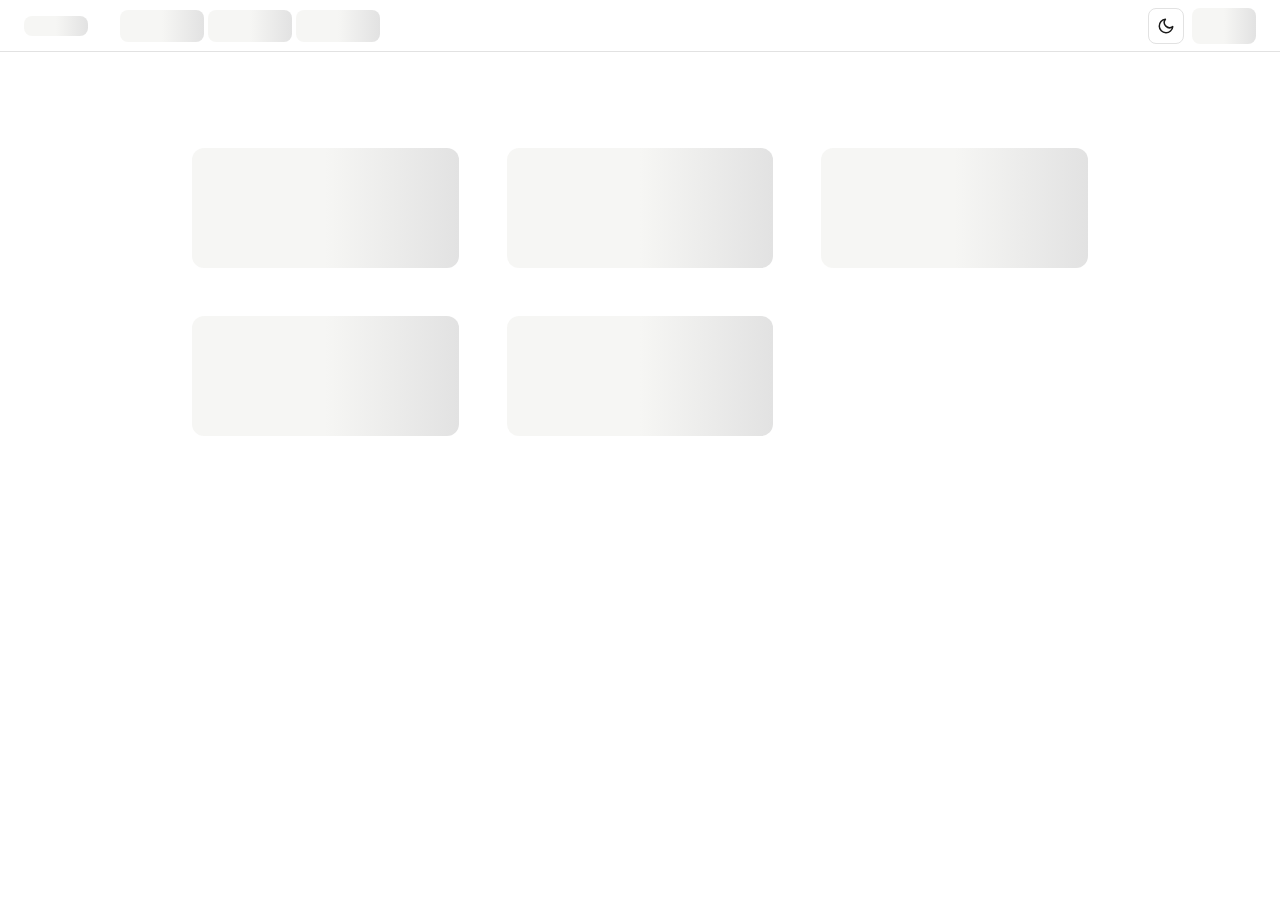
==== page/index.html @ 74532998 "feat(page): иконки темы в index.html, заглушка кнопки панели до скриптов До загрузки модуля кнопка т" ====
<!doctype html>
<html lang="ru">
<head>
<meta charset="utf-8">
<meta name="viewport" content="width=device-width, initial-scale=1">
<title>Проект</title>
<link rel="stylesheet" href="https://esm.sh/@excalidraw/excalidraw@0.18.1/dist/prod/index.css">
<link rel="stylesheet" href="./blueprint.css">
<script>
let theme = matchMedia("(prefers-color-scheme: dark)").matches ? "dark" : "light";
try { theme = localStorage.getItem("blueprint_theme") || theme; } catch {}
document.documentElement.dataset.theme = theme;
</script>
<script>window.EXCALIDRAW_ASSET_PATH = "https://esm.sh/@excalidraw/excalidraw@0.18.1/dist/prod/";</script>
<script type="importmap">
{
  "imports": {
    "react": "https://esm.sh/react@19.3.0",
    "react/jsx-runtime": "https://esm.sh/react@19.3.0/jsx-runtime",
    "react-dom": "https://esm.sh/react-dom@19.3.0",
    "react-dom/client": "https://esm.sh/react-dom@19.3.0/client",
    "@excalidraw/excalidraw": "https://esm.sh/@excalidraw/excalidraw@0.18.1?external=react,react-dom",
    "marked": "https://esm.sh/marked@18.0.14"
  }
}
</script>
</head>
<body>
<header class="top">
  <strong id="title"><i class="sk sk_title"></i></strong>
  <nav id="tabs"><i class="sk sk_tab"></i><i class="sk sk_tab"></i><i class="sk sk_tab"></i></nav>
  <div id="actions">
    <span id="status"></span>
    <button id="theme_toggle" type="button" aria-label="Сменить тему">
      <svg class="icon_sun" width="18" height="18" viewBox="0 0 24 24" fill="none" stroke="currentColor" stroke-width="2" stroke-linecap="round" stroke-linejoin="round" aria-hidden="true"><circle cx="12" cy="12" r="4"/><path d="M12 2v2M12 20v2M4.9 4.9l1.4 1.4M17.7 17.7l1.4 1.4M2 12h2M20 12h2M4.9 19.1l1.4-1.4M17.7 6.3l1.4-1.4"/></svg>
      <svg class="icon_moon" width="18" height="18" viewBox="0 0 24 24" fill="none" stroke="currentColor" stroke-width="2" stroke-linecap="round" stroke-linejoin="round" aria-hidden="true"><path d="M21 12.8A9 9 0 1 1 11.2 3a7 7 0 0 0 9.8 9.8z"/></svg>
    </button>
    <i id="docs_slot" class="sk sk_button"></i>
  </div>
</header>
<main id="view"><div class="sk_page sk_canvas"><i class="sk"></i><i class="sk"></i><i class="sk"></i><i class="sk"></i><i class="sk"></i></div></main>
<script type="module" src="./blueprint.js"></script>
</body>
</html>
---- page/blueprint.css ----
:root {
  color-scheme: light;
  --ink: #1a1a1a;
  --mute: #6b6b6b;
  --line: #e2e2e2;
  --bg: #ffffff;
  --bg_soft: #f6f6f4;
  --header_h: 52px;
}

:root[data-theme="dark"] {
  color-scheme: dark;
  --ink: #ececec;
  --mute: #9a9a9a;
  --line: #333333;
  --bg: #161616;
  --bg_soft: #232323;
}

* { box-sizing: border-box; }

html, body {
  margin: 0;
  height: 100%;
  background: var(--bg);
  color: var(--ink);
  font: 15px/1.55 system-ui, -apple-system, "Segoe UI", sans-serif;
}

.top {
  height: var(--header_h);
  display: flex;
  align-items: center;
  gap: 32px;
  padding: 0 24px;
  border-bottom: 1px solid var(--line);
}

.top strong { font-size: 17px; }

#tabs { display: flex; gap: 4px; }

#tabs a {
  padding: 6px 12px;
  border-radius: 8px;
  color: var(--mute);
  text-decoration: none;
}

#tabs a[aria-current="page"] { background: var(--bg_soft); color: var(--ink); font-weight: 600; }

#actions { display: flex; align-items: center; gap: 8px; margin-left: auto; }

#status { font-size: 13px; color: var(--mute); }

#view { height: calc(100% - var(--header_h)); overflow: auto; }

#view { position: relative; }

.canvas { height: 100%; }

#docs_toggle {
  padding: 6px 12px;
  border: 1px solid var(--line);
  border-radius: 8px;
  background: var(--bg);
  color: var(--ink);
  font: inherit;
  cursor: pointer;
}

#docs_toggle[aria-pressed="true"] { background: var(--bg_soft); font-weight: 600; }

.drawer {
  position: absolute;
  top: 0;
  right: 0;
  bottom: 0;
  width: min(760px, 92%);
  overflow: auto;
  background: var(--bg);
  border-left: 1px solid var(--line);
  box-shadow: -8px 0 24px rgba(0, 0, 0, 0.08);
  z-index: 10;
}

.drawer[hidden] { display: none; }

.frame { width: 100%; height: 100%; border: 0; display: block; }

.doc { max-width: 980px; margin: 0 auto; padding: 32px 24px 64px; }

.doc .source { font-size: 12px; color: var(--mute); margin-bottom: 8px; }

.doc h1 { font-size: 26px; margin: 0 0 16px; }
.doc h2 { font-size: 20px; margin: 32px 0 12px; }

.doc table { border-collapse: collapse; width: 100%; font-size: 14px; }
.doc th, .doc td { border: 1px solid var(--line); padding: 8px 10px; text-align: left; vertical-align: top; }
.doc th { background: var(--bg_soft); }

.doc code { background: var(--bg_soft); padding: 1px 5px; border-radius: 4px; font-size: 13px; }

details.doc { padding-top: 0; padding-bottom: 16px; }

details.doc > summary.source {
  margin: 0;
  padding: 12px 0;
  font-size: 15px;
  font-weight: 600;
  color: var(--ink);
  cursor: pointer;
  border-top: 1px solid var(--line);
}

details.doc[open] > summary.source { margin-bottom: 16px; }

#theme_toggle {
  display: flex;
  padding: 7px;
  border: 1px solid var(--line);
  border-radius: 8px;
  background: var(--bg);
  color: var(--ink);
  font: inherit;
  cursor: pointer;
}

#theme_toggle { width: 36px; height: 36px; padding: 0; align-items: center; justify-content: center; }

.icon_sun, .icon_moon { display: none; }
:root[data-theme="dark"] .icon_sun { display: block; }
:root[data-theme="light"] .icon_moon { display: block; }

.sk {
  display: block;
  opacity: 0;
  animation: sk_show 0s 150ms forwards, sk_shimmer 1.4s linear infinite;
  border-radius: 8px;
  background: linear-gradient(90deg, var(--bg_soft) 25%, var(--line) 50%, var(--bg_soft) 75%);
  background-size: 200% 100%;
}

@keyframes sk_show { to { opacity: 1; } }

@keyframes sk_shimmer { to { background-position: -200% 0; } }

@media (prefers-reduced-motion: reduce) { .sk { animation: sk_show 0s 150ms forwards; } }

.sk_title { width: 64px; height: 20px; }
.sk_tab { width: 84px; height: 32px; }
.sk_button { width: 64px; height: 36px; border-radius: 8px; }

.sk_page {
  position: absolute;
  inset: 0;
  z-index: 20;
  background: var(--bg);
  display: flex;
  flex-direction: column;
  gap: 16px;
  padding: 32px 24px;
}

.sk_text { max-width: 980px; margin: 0 auto; right: 0; left: 0; }
.sk_text .sk { height: 14px; }
.sk_text .sk_heading { width: 40%; height: 28px; margin-bottom: 8px; }
.sk_text .sk_short { width: 60%; }

.sk_canvas { display: grid; grid-template-columns: repeat(3, 1fr); grid-auto-rows: 120px; padding: 96px 15% 64px; gap: 48px; }
.sk_canvas .sk { border-radius: 12px; }

:root[data-theme="dark"] .frame { filter: invert(1) hue-rotate(180deg); background: #fff; }
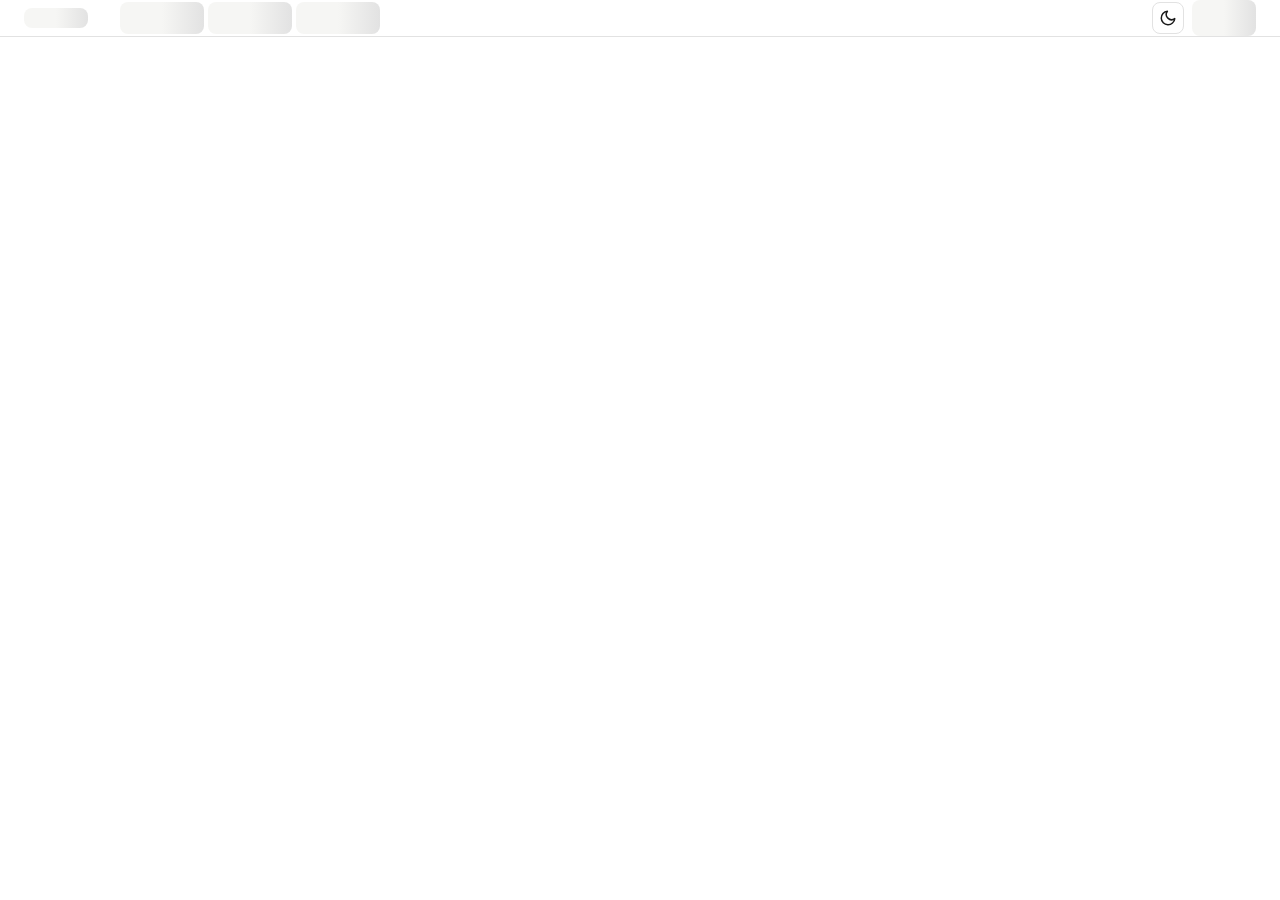
==== commit 3775fc54: "refactor(ui): общий кит ui.css для страницы и отзывов, окна на нативном popover - page/ui.css: сырые" ====
--- a/page/index.html
+++ b/page/index.html
@@ -5,6 +5,7 @@
 <meta name="viewport" content="width=device-width, initial-scale=1">
 <title>Проект</title>
 <link rel="stylesheet" href="https://esm.sh/@excalidraw/excalidraw@0.18.1/dist/prod/index.css">
+<link rel="stylesheet" href="./ui.css">
 <link rel="stylesheet" href="./blueprint.css">
 <script>
 let theme = matchMedia("(prefers-color-scheme: dark)").matches ? "dark" : "light";
@@ -20,7 +21,9 @@
     "react-dom": "https://esm.sh/react-dom@19.3.0",
     "react-dom/client": "https://esm.sh/react-dom@19.3.0/client",
     "@excalidraw/excalidraw": "https://esm.sh/@excalidraw/excalidraw@0.18.1?external=react,react-dom",
-    "marked": "https://esm.sh/marked@18.0.14"
+    "marked": "https://esm.sh/marked@18.0.14",
+    "mermaid": "https://esm.sh/mermaid@12.1.0",
+    "@excalidraw/mermaid-to-excalidraw": "https://esm.sh/@excalidraw/mermaid-to-excalidraw@2.2.2"
   }
 }
 </script>
@@ -31,7 +34,7 @@
   <nav id="tabs"><i class="sk sk_tab"></i><i class="sk sk_tab"></i><i class="sk sk_tab"></i></nav>
   <div id="actions">
     <span id="status"></span>
-    <button id="theme_toggle" type="button" aria-label="Сменить тему">
+    <button id="theme_toggle" class="icon_button" type="button" aria-label="Сменить тему">
       <svg class="icon_sun" width="18" height="18" viewBox="0 0 24 24" fill="none" stroke="currentColor" stroke-width="2" stroke-linecap="round" stroke-linejoin="round" aria-hidden="true"><circle cx="12" cy="12" r="4"/><path d="M12 2v2M12 20v2M4.9 4.9l1.4 1.4M17.7 17.7l1.4 1.4M2 12h2M20 12h2M4.9 19.1l1.4-1.4M17.7 6.3l1.4-1.4"/></svg>
       <svg class="icon_moon" width="18" height="18" viewBox="0 0 24 24" fill="none" stroke="currentColor" stroke-width="2" stroke-linecap="round" stroke-linejoin="round" aria-hidden="true"><path d="M21 12.8A9 9 0 1 1 11.2 3a7 7 0 0 0 9.8 9.8z"/></svg>
     </button>
@@ -39,6 +42,37 @@
   </div>
 </header>
 <main id="view"><div class="sk_page sk_canvas"><i class="sk"></i><i class="sk"></i><i class="sk"></i><i class="sk"></i><i class="sk"></i></div></main>
+<script>
+try {
+  const shell = JSON.parse(localStorage.getItem("blueprint_shell") || "null");
+  if (shell) {
+    const id = decodeURIComponent(location.hash.slice(1)).split("/")[0];
+    const tab = shell.tabs.find((item) => item.id === id) ?? shell.tabs[0];
+    document.getElementById("title").textContent = shell.title;
+    const nav = document.getElementById("tabs");
+    nav.replaceChildren(...shell.tabs.map((item) => {
+      const link = document.createElement("a");
+      link.href = "#" + item.id;
+      link.textContent = item.title;
+      if (item === tab) link.setAttribute("aria-current", "page");
+      return link;
+    }));
+    const slot = document.getElementById("docs_slot");
+    if (tab.docsLabel) {
+      const button = document.createElement("button");
+      button.id = "docs_toggle";
+      button.className = "button";
+      button.textContent = tab.docsLabel;
+      slot.replaceWith(button);
+    } else slot.remove();
+    if (tab.kind === "markdown" || tab.kind === "docs" || tab.kind === "adr") {
+      const page = document.getElementById("view").firstElementChild;
+      page.className = "sk_page sk_text";
+      page.innerHTML = '<i class="sk sk_heading"></i><i class="sk"></i><i class="sk"></i><i class="sk sk_short"></i><i class="sk"></i><i class="sk"></i><i class="sk sk_short"></i>';
+    }
+  }
+} catch {}
+</script>
 <script type="module" src="./blueprint.js"></script>
 </body>
 </html>
--- a/page/ui.css
+++ b/page/ui.css
@@ -0,0 +1,195 @@
+:root {
+  --white: #ffffff;
+  --gray_96: #f6f6f4;
+  --gray_93: #ececec;
+  --gray_89: #e2e2e2;
+  --gray_61: #9a9a9a;
+  --gray_42: #6b6b6b;
+  --gray_20: #333333;
+  --gray_14: #232323;
+  --gray_10: #1a1a1a;
+  --gray_9: #161616;
+  --red_55: #d14343;
+  --red_70: #e57373;
+  --alpha_black_8: rgba(0, 0, 0, 0.08);
+  --alpha_black_20: rgba(0, 0, 0, 0.2);
+
+  --spacing_half: 4px;
+  --spacing_x0_75: 6px;
+  --spacing_x1: 8px;
+  --spacing_x1_5: 12px;
+  --spacing_x2: 16px;
+  --spacing_x3: 24px;
+  --spacing_x4: 32px;
+  --spacing_x6: 48px;
+  --spacing_x8: 64px;
+
+  --radius_xs: 4px;
+  --radius_sm: 6px;
+  --radius_md: 8px;
+  --radius_lg: 10px;
+  --radius_pill: 999px;
+
+  --font_sans: system-ui, -apple-system, "Segoe UI", sans-serif;
+  --font_mono: ui-monospace, "SF Mono", Menlo, monospace;
+  --font_size_caption: 11px;
+  --font_size_small: 12px;
+  --font_size_body: 14px;
+  --font_size_text: 15px;
+  --font_size_title_3: 16px;
+  --font_size_title_2: 17px;
+  --font_size_title_1: 20px;
+  --font_size_large_title: 26px;
+  --font_weight_regular: 400;
+  --font_weight_semibold: 600;
+  --line_height_text: 1.55;
+  --line_height_control: 1.4;
+
+  --control_height: 32px;
+  --control_height_sm: 28px;
+  --duration_fast: 150ms;
+  --easing_standard: cubic-bezier(0.2, 0, 0, 1);
+
+  --bg: var(--white);
+  --surface: var(--white);
+  --surface_soft: var(--gray_96);
+  --surface_hover: var(--gray_96);
+  --text: var(--gray_10);
+  --text_secondary: var(--gray_42);
+  --text_on_inverse: var(--white);
+  --border_color: var(--gray_89);
+  --border: 1px solid var(--border_color);
+  --focus_outline: 2px solid var(--gray_42);
+  --shadow_sm: 0 4px 16px var(--alpha_black_8);
+  --shadow_lg: 0 12px 32px var(--alpha_black_20);
+  --opacity_disabled: 0.5;
+  --danger_text: var(--red_55);
+}
+
+:root[data-theme="dark"] {
+  --bg: var(--gray_9);
+  --surface: var(--gray_9);
+  --surface_soft: var(--gray_14);
+  --surface_hover: var(--gray_14);
+  --text: var(--gray_93);
+  --text_secondary: var(--gray_61);
+  --text_on_inverse: var(--gray_9);
+  --border_color: var(--gray_20);
+  --focus_outline: 2px solid var(--gray_61);
+  --danger_text: var(--red_70);
+}
+
+.button {
+  display: inline-flex;
+  align-items: center;
+  justify-content: center;
+  gap: var(--spacing_x0_75);
+  height: var(--control_height_sm);
+  padding: 0 var(--spacing_x1_5);
+  border: var(--border);
+  border-radius: var(--radius_md);
+  background: var(--surface);
+  color: var(--text);
+  font: inherit;
+  font-size: var(--font_size_body);
+  white-space: nowrap;
+  cursor: pointer;
+  transition: background-color var(--duration_fast) var(--easing_standard);
+}
+
+.button:hover { background: var(--surface_hover); }
+.button:focus-visible, .icon_button:focus-visible, .field:focus-visible { outline: var(--focus_outline); outline-offset: 1px; }
+.button[aria-pressed="true"] { background: var(--surface_soft); font-weight: var(--font_weight_semibold); }
+.button:disabled, .icon_button:disabled { opacity: var(--opacity_disabled); cursor: not-allowed; }
+.button[data-variant="primary"] { border-color: var(--text); background: var(--text); color: var(--text_on_inverse); }
+.button[data-variant="primary"]:hover { opacity: 0.85; }
+.button[data-variant="ghost"] { border-color: transparent; background: transparent; }
+.button[data-variant="ghost"]:hover { background: var(--surface_hover); }
+.button[data-variant="quiet"] { border-color: transparent; background: transparent; color: var(--text_secondary); }
+
+.icon_button {
+  display: inline-flex;
+  align-items: center;
+  justify-content: center;
+  width: var(--control_height);
+  height: var(--control_height);
+  padding: 0;
+  border: var(--border);
+  border-radius: var(--radius_md);
+  background: var(--surface);
+  color: var(--text);
+  cursor: pointer;
+}
+
+.icon_button:hover { background: var(--surface_hover); }
+
+.field {
+  width: 100%;
+  min-height: var(--control_height);
+  padding: var(--spacing_x1) var(--spacing_x1_5);
+  border: var(--border);
+  border-radius: var(--radius_md);
+  background: var(--surface);
+  color: var(--text);
+  font: inherit;
+  font-size: var(--font_size_body);
+  line-height: var(--line_height_control);
+}
+
+.field::placeholder { color: var(--text_secondary); }
+textarea.field { min-height: 84px; resize: vertical; }
+
+.kbd {
+  padding: 0 var(--spacing_half);
+  border: var(--border);
+  border-radius: var(--radius_xs);
+  color: var(--text_secondary);
+  font: var(--font_size_caption) var(--font_mono);
+}
+
+.popover {
+  position: fixed;
+  inset: auto;
+  left: var(--popover_x, 50%);
+  top: var(--popover_y, 50%);
+  width: 320px;
+  margin: 0;
+  padding: var(--spacing_x1_5);
+  border: var(--border);
+  border-radius: var(--radius_lg);
+  background: var(--surface);
+  color: var(--text);
+  box-shadow: var(--shadow_lg);
+}
+
+.popover:popover-open { display: flex; flex-direction: column; gap: var(--spacing_x1); }
+
+.toolbar {
+  display: flex;
+  align-items: center;
+  gap: var(--spacing_half);
+  padding: var(--spacing_half);
+  border: var(--border);
+  border-radius: var(--radius_lg);
+  background: var(--surface);
+  box-shadow: var(--shadow_sm);
+}
+
+.side_panel {
+  position: fixed;
+  top: 0;
+  right: 0;
+  bottom: 0;
+  width: 380px;
+  overflow: auto;
+  padding: var(--spacing_x2) var(--spacing_x2) var(--spacing_x8);
+  border-left: var(--border);
+  background: var(--surface);
+  color: var(--text);
+  box-shadow: var(--shadow_sm);
+}
+
+.side_panel[hidden] { display: none; }
+
+.hint_text { color: var(--text_secondary); font-size: var(--font_size_small); }
+.mono { font-family: var(--font_mono); font-size: var(--font_size_caption); word-break: break-all; }
--- a/page/blueprint.css
+++ b/page/blueprint.css
@@ -1,75 +1,44 @@
-:root {
-  color-scheme: light;
-  --ink: #1a1a1a;
-  --mute: #6b6b6b;
-  --line: #e2e2e2;
-  --bg: #ffffff;
-  --bg_soft: #f6f6f4;
-  --header_h: 52px;
-}
-
-:root[data-theme="dark"] {
-  color-scheme: dark;
-  --ink: #ececec;
-  --mute: #9a9a9a;
-  --line: #333333;
-  --bg: #161616;
-  --bg_soft: #232323;
-}
-
 * { box-sizing: border-box; }
 
 html, body {
   margin: 0;
   height: 100%;
   background: var(--bg);
-  color: var(--ink);
-  font: 15px/1.55 system-ui, -apple-system, "Segoe UI", sans-serif;
+  color: var(--text);
+  font: var(--font_size_text)/var(--line_height_text) var(--font_sans);
 }
 
 .top {
   height: var(--header_h);
   display: flex;
   align-items: center;
-  gap: 32px;
-  padding: 0 24px;
-  border-bottom: 1px solid var(--line);
+  gap: var(--spacing_x4);
+  padding: 0 var(--spacing_x3);
+  border-bottom: var(--border);
 }
 
-.top strong { font-size: 17px; }
+.top strong { font-size: var(--font_size_title_2); }
 
-#tabs { display: flex; gap: 4px; }
+#tabs { display: flex; gap: var(--spacing_half); }
 
 #tabs a {
-  padding: 6px 12px;
-  border-radius: 8px;
-  color: var(--mute);
+  padding: var(--spacing_x0_75) var(--spacing_x1_5);
+  border-radius: var(--radius_md);
+  color: var(--text_secondary);
   text-decoration: none;
 }
 
-#tabs a[aria-current="page"] { background: var(--bg_soft); color: var(--ink); font-weight: 600; }
+#tabs a[aria-current="page"] { background: var(--surface_soft); color: var(--text); font-weight: 600; }
 
-#actions { display: flex; align-items: center; gap: 8px; margin-left: auto; }
+#actions { display: flex; align-items: center; gap: var(--spacing_x1); margin-left: auto; }
 
-#status { font-size: 13px; color: var(--mute); }
+#status { font-size: var(--font_size_small); color: var(--text_secondary); }
 
 #view { height: calc(100% - var(--header_h)); overflow: auto; }
 
 #view { position: relative; }
 
 .canvas { height: 100%; }
-
-#docs_toggle {
-  padding: 6px 12px;
-  border: 1px solid var(--line);
-  border-radius: 8px;
-  background: var(--bg);
-  color: var(--ink);
-  font: inherit;
-  cursor: pointer;
-}
-
-#docs_toggle[aria-pressed="true"] { background: var(--bg_soft); font-weight: 600; }
 
 .drawer {
   position: absolute;
@@ -79,8 +48,8 @@
   width: min(760px, 92%);
   overflow: auto;
   background: var(--bg);
-  border-left: 1px solid var(--line);
-  box-shadow: -8px 0 24px rgba(0, 0, 0, 0.08);
+  border-left: var(--border);
+  box-shadow: var(--shadow_sm);
   z-index: 10;
 }
 
@@ -88,45 +57,32 @@
 
 .frame { width: 100%; height: 100%; border: 0; display: block; }
 
-.doc { max-width: 980px; margin: 0 auto; padding: 32px 24px 64px; }
+.doc { max-width: 980px; margin: 0 auto; padding: var(--spacing_x4) var(--spacing_x3) var(--spacing_x8); }
 
-.doc .source { font-size: 12px; color: var(--mute); margin-bottom: 8px; }
+.doc .source { font-size: var(--font_size_small); color: var(--text_secondary); margin-bottom: var(--spacing_x1); }
 
-.doc h1 { font-size: 26px; margin: 0 0 16px; }
-.doc h2 { font-size: 20px; margin: 32px 0 12px; }
+.doc h1 { font-size: var(--font_size_large_title); margin: 0 0 var(--spacing_x2); }
+.doc h2 { font-size: var(--font_size_title_1); margin: var(--spacing_x4) 0 var(--spacing_x1_5); }
 
-.doc table { border-collapse: collapse; width: 100%; font-size: 14px; }
-.doc th, .doc td { border: 1px solid var(--line); padding: 8px 10px; text-align: left; vertical-align: top; }
-.doc th { background: var(--bg_soft); }
+.doc table { border-collapse: collapse; width: 100%; font-size: var(--font_size_body); }
+.doc th, .doc td { border: var(--border); padding: var(--spacing_x1) var(--spacing_x1_5); text-align: left; vertical-align: top; }
+.doc th { background: var(--surface_soft); }
 
-.doc code { background: var(--bg_soft); padding: 1px 5px; border-radius: 4px; font-size: 13px; }
+.doc code { background: var(--surface_soft); padding: 1px var(--spacing_half); border-radius: var(--radius_xs); font-size: var(--font_size_small); }
 
-details.doc { padding-top: 0; padding-bottom: 16px; }
+details.doc { padding-top: 0; padding-bottom: var(--spacing_x2); }
 
 details.doc > summary.source {
   margin: 0;
-  padding: 12px 0;
-  font-size: 15px;
+  padding: var(--spacing_x1_5) 0;
+  font-size: var(--font_size_text);
   font-weight: 600;
-  color: var(--ink);
+  color: var(--text);
   cursor: pointer;
-  border-top: 1px solid var(--line);
+  border-top: var(--border);
 }
 
-details.doc[open] > summary.source { margin-bottom: 16px; }
-
-#theme_toggle {
-  display: flex;
-  padding: 7px;
-  border: 1px solid var(--line);
-  border-radius: 8px;
-  background: var(--bg);
-  color: var(--ink);
-  font: inherit;
-  cursor: pointer;
-}
-
-#theme_toggle { width: 36px; height: 36px; padding: 0; align-items: center; justify-content: center; }
+details.doc[open] > summary.source { margin-bottom: var(--spacing_x2); }
 
 .icon_sun, .icon_moon { display: none; }
 :root[data-theme="dark"] .icon_sun { display: block; }
@@ -136,8 +92,8 @@
   display: block;
   opacity: 0;
   animation: sk_show 0s 150ms forwards, sk_shimmer 1.4s linear infinite;
-  border-radius: 8px;
-  background: linear-gradient(90deg, var(--bg_soft) 25%, var(--line) 50%, var(--bg_soft) 75%);
+  border-radius: var(--radius_md);
+  background: linear-gradient(90deg, var(--surface_soft) 25%, var(--border_color) 50%, var(--surface_soft) 75%);
   background-size: 200% 100%;
 }
 
@@ -149,7 +105,7 @@
 
 .sk_title { width: 64px; height: 20px; }
 .sk_tab { width: 84px; height: 32px; }
-.sk_button { width: 64px; height: 36px; border-radius: 8px; }
+.sk_button { width: 64px; height: 36px; border-radius: var(--radius_md); }
 
 .sk_page {
   position: absolute;
@@ -158,16 +114,64 @@
   background: var(--bg);
   display: flex;
   flex-direction: column;
-  gap: 16px;
-  padding: 32px 24px;
+  gap: var(--spacing_x2);
+  padding: var(--spacing_x4) var(--spacing_x3);
 }
 
 .sk_text { max-width: 980px; margin: 0 auto; right: 0; left: 0; }
 .sk_text .sk { height: 14px; }
-.sk_text .sk_heading { width: 40%; height: 28px; margin-bottom: 8px; }
+.sk_text .sk_heading { width: 40%; height: 28px; margin-bottom: var(--spacing_x1); }
 .sk_text .sk_short { width: 60%; }
 
-.sk_canvas { display: grid; grid-template-columns: repeat(3, 1fr); grid-auto-rows: 120px; padding: 96px 15% 64px; gap: 48px; }
-.sk_canvas .sk { border-radius: 12px; }
+.sk_canvas { display: grid; grid-template-columns: repeat(3, 1fr); grid-auto-rows: 120px; padding: 96px 15% 64px; gap: var(--spacing_x6); }
+.sk_canvas .sk { border-radius: var(--radius_lg); }
 
-:root[data-theme="dark"] .frame { filter: invert(1) hue-rotate(180deg); background: #fff; }
+:root[data-theme="dark"] .frame { filter: invert(1) hue-rotate(180deg); background: var(--white); }
+
+.library {
+  display: grid;
+  grid-template-columns: 280px minmax(0, 1fr);
+  height: 100%;
+}
+
+.tree {
+  overflow: auto;
+  padding: var(--spacing_x2) var(--spacing_x1) var(--spacing_x4);
+  border-right: var(--border);
+  background: var(--surface_soft);
+  font-size: var(--font_size_body);
+}
+
+.tree ul { margin: 0; padding: 0 0 0 var(--spacing_x1_5); list-style: none; }
+.tree > ul { padding-left: 0; }
+
+.tree summary {
+  padding: var(--spacing_half) var(--spacing_x1);
+  border-radius: var(--radius_sm);
+  color: var(--text_secondary);
+  font-weight: 600;
+  cursor: pointer;
+}
+
+.tree a {
+  display: flex;
+  justify-content: space-between;
+  gap: var(--spacing_x1);
+  padding: var(--spacing_half) var(--spacing_x1);
+  border-radius: var(--radius_sm);
+  color: var(--text);
+  text-decoration: none;
+}
+
+.tree a:hover, .tree summary:hover { background: var(--border_color); }
+.tree a[aria-current="page"] { background: var(--bg); font-weight: 600; }
+
+.adr_title { min-width: 0; overflow: hidden; text-overflow: ellipsis; white-space: nowrap; }
+.adr_status { flex: none; color: var(--text_secondary); font-size: var(--font_size_small); }
+
+.library .doc { overflow: auto; margin: 0; max-width: none; padding: var(--spacing_x4) var(--spacing_x6) var(--spacing_x8); }
+.library .doc > * { max-width: 980px; }
+
+.diagram { margin: var(--spacing_x2) 0; overflow-x: auto; }
+.diagram svg { max-width: 100%; height: auto; }
+.diagram_error { border-left: 3px solid var(--danger_text); }
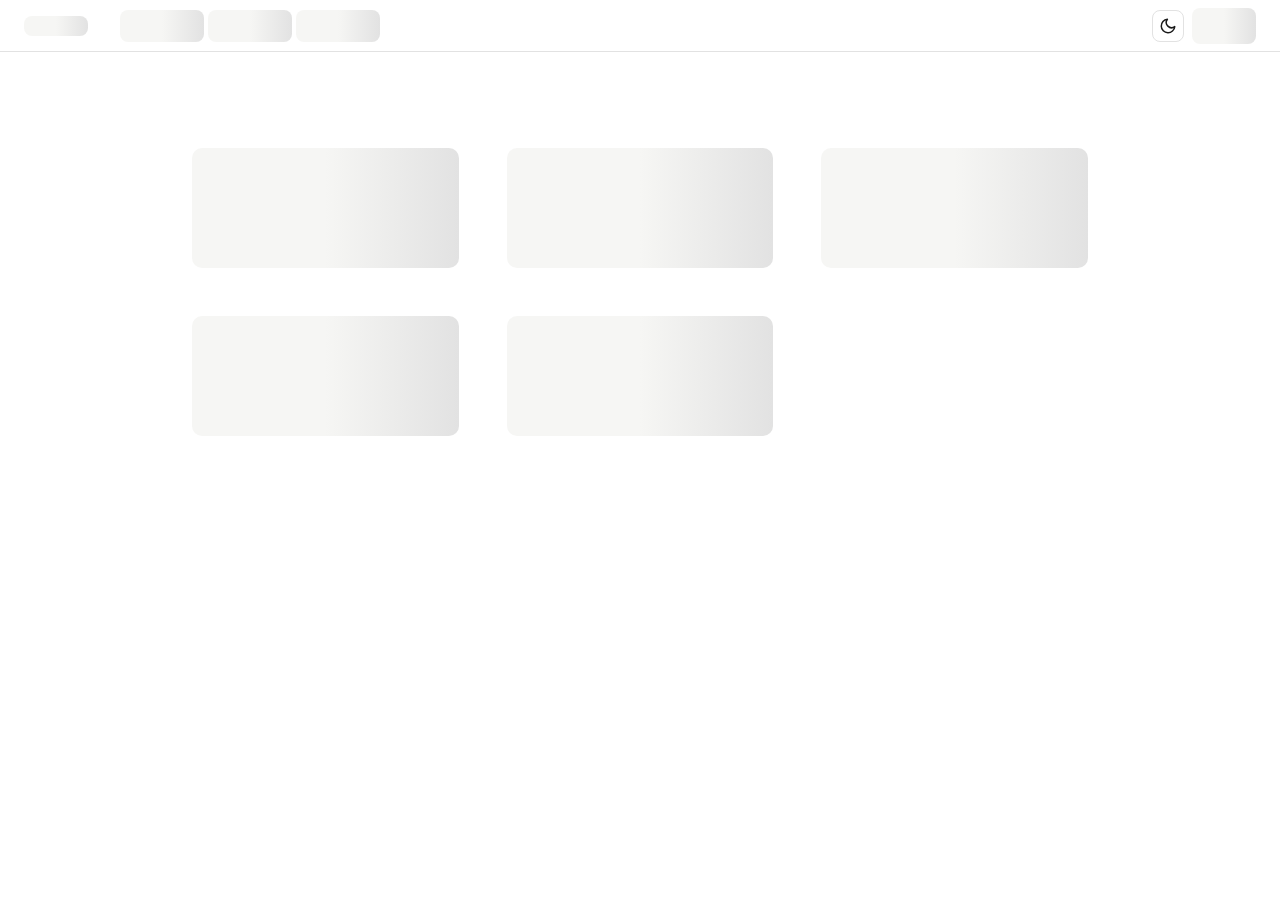
==== commit 3156b8c2: "fix(ui): кит не перебивает стили макетов - Классы кита получили префикс ui_ (ui_button, ui_field, ui" ====
--- a/page/index.html
+++ b/page/index.html
@@ -34,7 +34,7 @@
   <nav id="tabs"><i class="sk sk_tab"></i><i class="sk sk_tab"></i><i class="sk sk_tab"></i></nav>
   <div id="actions">
     <span id="status"></span>
-    <button id="theme_toggle" class="icon_button" type="button" aria-label="Сменить тему">
+    <button id="theme_toggle" class="ui_icon_button" type="button" aria-label="Сменить тему">
       <svg class="icon_sun" width="18" height="18" viewBox="0 0 24 24" fill="none" stroke="currentColor" stroke-width="2" stroke-linecap="round" stroke-linejoin="round" aria-hidden="true"><circle cx="12" cy="12" r="4"/><path d="M12 2v2M12 20v2M4.9 4.9l1.4 1.4M17.7 17.7l1.4 1.4M2 12h2M20 12h2M4.9 19.1l1.4-1.4M17.7 6.3l1.4-1.4"/></svg>
       <svg class="icon_moon" width="18" height="18" viewBox="0 0 24 24" fill="none" stroke="currentColor" stroke-width="2" stroke-linecap="round" stroke-linejoin="round" aria-hidden="true"><path d="M21 12.8A9 9 0 1 1 11.2 3a7 7 0 0 0 9.8 9.8z"/></svg>
     </button>
@@ -61,7 +61,7 @@
     if (tab.docsLabel) {
       const button = document.createElement("button");
       button.id = "docs_toggle";
-      button.className = "button";
+      button.className = "ui_button";
       button.textContent = tab.docsLabel;
       slot.replaceWith(button);
     } else slot.remove();
--- a/page/ui.css
+++ b/page/ui.css
@@ -1,4 +1,5 @@
 :root {
+  color-scheme: light;
   --white: #ffffff;
   --gray_96: #f6f6f4;
   --gray_93: #ececec;
@@ -50,7 +51,6 @@
   --duration_fast: 150ms;
   --easing_standard: cubic-bezier(0.2, 0, 0, 1);
 
-  --bg: var(--white);
   --surface: var(--white);
   --surface_soft: var(--gray_96);
   --surface_hover: var(--gray_96);
@@ -66,8 +66,9 @@
   --danger_text: var(--red_55);
 }
 
-:root[data-theme="dark"] {
-  --bg: var(--gray_9);
+:root[data-theme="dark"],
+[data-ui-theme="dark"] {
+  color-scheme: dark;
   --surface: var(--gray_9);
   --surface_soft: var(--gray_14);
   --surface_hover: var(--gray_14);
@@ -79,7 +80,7 @@
   --danger_text: var(--red_70);
 }
 
-.button {
+.ui_button {
   display: inline-flex;
   align-items: center;
   justify-content: center;
@@ -97,17 +98,17 @@
   transition: background-color var(--duration_fast) var(--easing_standard);
 }
 
-.button:hover { background: var(--surface_hover); }
-.button:focus-visible, .icon_button:focus-visible, .field:focus-visible { outline: var(--focus_outline); outline-offset: 1px; }
-.button[aria-pressed="true"] { background: var(--surface_soft); font-weight: var(--font_weight_semibold); }
-.button:disabled, .icon_button:disabled { opacity: var(--opacity_disabled); cursor: not-allowed; }
-.button[data-variant="primary"] { border-color: var(--text); background: var(--text); color: var(--text_on_inverse); }
-.button[data-variant="primary"]:hover { opacity: 0.85; }
-.button[data-variant="ghost"] { border-color: transparent; background: transparent; }
-.button[data-variant="ghost"]:hover { background: var(--surface_hover); }
-.button[data-variant="quiet"] { border-color: transparent; background: transparent; color: var(--text_secondary); }
+.ui_button:hover { background: var(--surface_hover); }
+.ui_button:focus-visible, .ui_icon_button:focus-visible, .ui_field:focus-visible { outline: var(--focus_outline); outline-offset: 1px; }
+.ui_button[aria-pressed="true"] { background: var(--surface_soft); font-weight: var(--font_weight_semibold); }
+.ui_button:disabled, .ui_icon_button:disabled { opacity: var(--opacity_disabled); cursor: not-allowed; }
+.ui_button[data-variant="primary"] { border-color: var(--text); background: var(--text); color: var(--text_on_inverse); }
+.ui_button[data-variant="primary"]:hover { opacity: 0.85; }
+.ui_button[data-variant="ghost"] { border-color: transparent; background: transparent; }
+.ui_button[data-variant="ghost"]:hover { background: var(--surface_hover); }
+.ui_button[data-variant="quiet"] { border-color: transparent; background: transparent; color: var(--text_secondary); }
 
-.icon_button {
+.ui_icon_button {
   display: inline-flex;
   align-items: center;
   justify-content: center;
@@ -121,9 +122,9 @@
   cursor: pointer;
 }
 
-.icon_button:hover { background: var(--surface_hover); }
+.ui_icon_button:hover { background: var(--surface_hover); }
 
-.field {
+.ui_field {
   width: 100%;
   min-height: var(--control_height);
   padding: var(--spacing_x1) var(--spacing_x1_5);
@@ -136,10 +137,10 @@
   line-height: var(--line_height_control);
 }
 
-.field::placeholder { color: var(--text_secondary); }
-textarea.field { min-height: 84px; resize: vertical; }
+.ui_field::placeholder { color: var(--text_secondary); }
+textarea.ui_field { min-height: 84px; resize: vertical; }
 
-.kbd {
+.ui_kbd {
   padding: 0 var(--spacing_half);
   border: var(--border);
   border-radius: var(--radius_xs);
@@ -147,7 +148,7 @@
   font: var(--font_size_caption) var(--font_mono);
 }
 
-.popover {
+.ui_popover {
   position: fixed;
   inset: auto;
   left: var(--popover_x, 50%);
@@ -162,9 +163,9 @@
   box-shadow: var(--shadow_lg);
 }
 
-.popover:popover-open { display: flex; flex-direction: column; gap: var(--spacing_x1); }
+.ui_popover:popover-open { display: flex; flex-direction: column; gap: var(--spacing_x1); }
 
-.toolbar {
+.ui_toolbar {
   display: flex;
   align-items: center;
   gap: var(--spacing_half);
@@ -175,7 +176,7 @@
   box-shadow: var(--shadow_sm);
 }
 
-.side_panel {
+.ui_side_panel {
   position: fixed;
   top: 0;
   right: 0;
@@ -189,7 +190,7 @@
   box-shadow: var(--shadow_sm);
 }
 
-.side_panel[hidden] { display: none; }
+.ui_side_panel[hidden] { display: none; }
 
-.hint_text { color: var(--text_secondary); font-size: var(--font_size_small); }
-.mono { font-family: var(--font_mono); font-size: var(--font_size_caption); word-break: break-all; }
+.ui_hint_text { color: var(--text_secondary); font-size: var(--font_size_small); }
+.ui_mono { font-family: var(--font_mono); font-size: var(--font_size_caption); word-break: break-all; }
--- a/page/blueprint.css
+++ b/page/blueprint.css
@@ -1,9 +1,11 @@
+:root { --header_h: 52px; }
+
 * { box-sizing: border-box; }
 
 html, body {
   margin: 0;
   height: 100%;
-  background: var(--bg);
+  background: var(--surface);
   color: var(--text);
   font: var(--font_size_text)/var(--line_height_text) var(--font_sans);
 }
@@ -47,7 +49,7 @@
   bottom: 0;
   width: min(760px, 92%);
   overflow: auto;
-  background: var(--bg);
+  background: var(--surface);
   border-left: var(--border);
   box-shadow: var(--shadow_sm);
   z-index: 10;
@@ -111,7 +113,7 @@
   position: absolute;
   inset: 0;
   z-index: 20;
-  background: var(--bg);
+  background: var(--surface);
   display: flex;
   flex-direction: column;
   gap: var(--spacing_x2);
@@ -164,7 +166,7 @@
 }
 
 .tree a:hover, .tree summary:hover { background: var(--border_color); }
-.tree a[aria-current="page"] { background: var(--bg); font-weight: 600; }
+.tree a[aria-current="page"] { background: var(--surface); font-weight: 600; }
 
 .adr_title { min-width: 0; overflow: hidden; text-overflow: ellipsis; white-space: nowrap; }
 .adr_status { flex: none; color: var(--text_secondary); font-size: var(--font_size_small); }
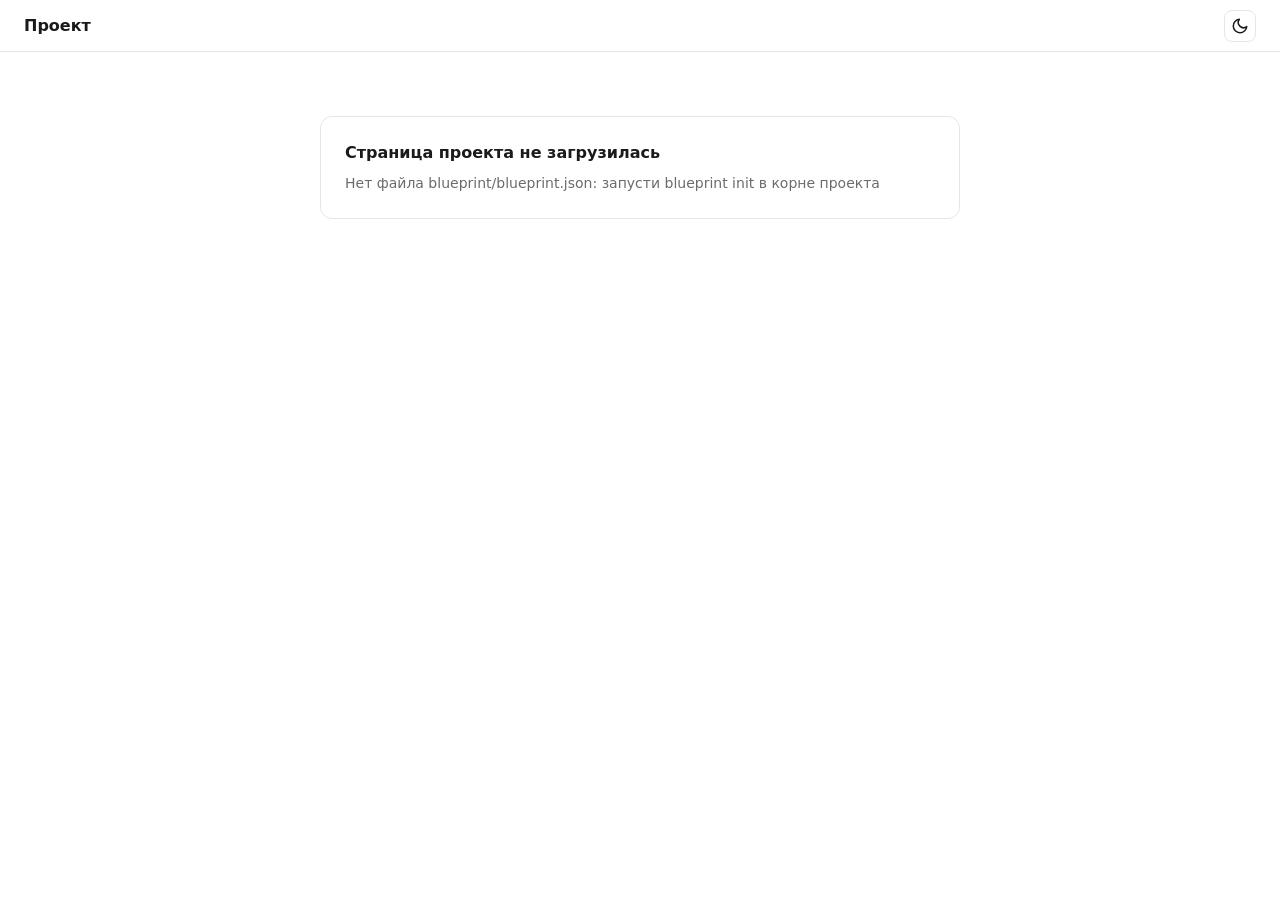
==== commit b09337c5: "refactor(page): оболочка разбита на модули, вкладки документов обновлены blueprint.js на 540 строк д" ====
--- a/page/index.html
+++ b/page/index.html
@@ -4,14 +4,9 @@
 <meta charset="utf-8">
 <meta name="viewport" content="width=device-width, initial-scale=1">
 <title>Проект</title>
-<link rel="stylesheet" href="https://esm.sh/@excalidraw/excalidraw@0.18.1/dist/prod/index.css">
 <link rel="stylesheet" href="./ui.css">
 <link rel="stylesheet" href="./blueprint.css">
-<script>
-let theme = matchMedia("(prefers-color-scheme: dark)").matches ? "dark" : "light";
-try { theme = localStorage.getItem("blueprint_theme") || theme; } catch {}
-document.documentElement.dataset.theme = theme;
-</script>
+<script src="./theme.js"></script>
 <script>window.EXCALIDRAW_ASSET_PATH = "https://esm.sh/@excalidraw/excalidraw@0.18.1/dist/prod/";</script>
 <script type="importmap">
 {
@@ -22,8 +17,9 @@
     "react-dom/client": "https://esm.sh/react-dom@19.3.0/client",
     "@excalidraw/excalidraw": "https://esm.sh/@excalidraw/excalidraw@0.18.1?external=react,react-dom",
     "marked": "https://esm.sh/marked@18.0.14",
-    "mermaid": "https://esm.sh/mermaid@12.1.0",
-    "@excalidraw/mermaid-to-excalidraw": "https://esm.sh/@excalidraw/mermaid-to-excalidraw@2.2.2"
+    "marked-gfm-heading-id": "https://esm.sh/marked-gfm-heading-id@4.1.4",
+    "dompurify": "https://esm.sh/dompurify@3.4.16",
+    "mermaid": "https://esm.sh/mermaid@12.1.0"
   }
 }
 </script>
--- a/page/ui.css
+++ b/page/ui.css
@@ -1,23 +1,35 @@
 :root {
   color-scheme: light;
   --white: #ffffff;
-  --gray_96: #f6f6f4;
-  --gray_93: #ececec;
-  --gray_89: #e2e2e2;
-  --gray_61: #9a9a9a;
-  --gray_42: #6b6b6b;
-  --gray_20: #333333;
+  --gray_97: #f7f7f6;
+  --gray_95: #f1f1f0;
+  --gray_90: #e6e6e4;
+  --gray_82: #d0d0ce;
+  --gray_60: #9a9a98;
+  --gray_42: #6b6b69;
+  --gray_23: #3a3a3a;
+  --gray_17: #2a2a2a;
   --gray_14: #232323;
+  --gray_12: #1e1e1e;
   --gray_10: #1a1a1a;
-  --gray_9: #161616;
+  --gray_8: #141414;
+  --gray_93: #ededec;
+  --blue_55: #3b6fd8;
+  --blue_70: #7aa2f0;
   --red_55: #d14343;
   --red_70: #e57373;
-  --alpha_black_8: rgba(0, 0, 0, 0.08);
-  --alpha_black_20: rgba(0, 0, 0, 0.2);
+  --green_40: #1f7a4d;
+  --green_70: #6fcf97;
+  --amber_40: #9a6100;
+  --amber_70: #f2c14e;
+  --alpha_black_6: rgba(0, 0, 0, 0.06);
+  --alpha_black_16: rgba(0, 0, 0, 0.16);
+  --alpha_black_40: rgba(0, 0, 0, 0.4);
 
   --spacing_half: 4px;
   --spacing_x0_75: 6px;
   --spacing_x1: 8px;
+  --spacing_x1_25: 10px;
   --spacing_x1_5: 12px;
   --spacing_x2: 16px;
   --spacing_x3: 24px;
@@ -28,124 +40,149 @@
   --radius_xs: 4px;
   --radius_sm: 6px;
   --radius_md: 8px;
-  --radius_lg: 10px;
+  --radius_lg: 12px;
   --radius_pill: 999px;
 
   --font_sans: system-ui, -apple-system, "Segoe UI", sans-serif;
   --font_mono: ui-monospace, "SF Mono", Menlo, monospace;
-  --font_size_caption: 11px;
+  --font_size_caption: 12px;
   --font_size_small: 12px;
+  --font_size_control: 14px;
   --font_size_body: 14px;
-  --font_size_text: 15px;
+  --font_size_text: 16px;
   --font_size_title_3: 16px;
-  --font_size_title_2: 17px;
+  --font_size_title_2: 16px;
   --font_size_title_1: 20px;
-  --font_size_large_title: 26px;
+  --font_size_large_title: 24px;
   --font_weight_regular: 400;
+  --font_weight_medium: 500;
   --font_weight_semibold: 600;
-  --line_height_text: 1.55;
+  --line_height_text: 1.5;
   --line_height_control: 1.4;
 
   --control_height: 32px;
-  --control_height_sm: 28px;
-  --duration_fast: 150ms;
+  --kbd_height: 18px;
+  --duration_fast: 120ms;
   --easing_standard: cubic-bezier(0.2, 0, 0, 1);
 
   --surface: var(--white);
-  --surface_soft: var(--gray_96);
-  --surface_hover: var(--gray_96);
+  --surface_raised: var(--white);
+  --surface_soft: var(--gray_95);
+  --surface_hover: var(--gray_97);
   --text: var(--gray_10);
   --text_secondary: var(--gray_42);
   --text_on_inverse: var(--white);
-  --border_color: var(--gray_89);
+  --border_color: var(--gray_90);
+  --border_color_strong: var(--gray_82);
   --border: 1px solid var(--border_color);
-  --focus_outline: 2px solid var(--gray_42);
-  --shadow_sm: 0 4px 16px var(--alpha_black_8);
-  --shadow_lg: 0 12px 32px var(--alpha_black_20);
+  --border_strong: 1px solid var(--border_color_strong);
+  --accent: var(--blue_55);
+  --accent_fill: rgba(59, 111, 216, 0.12);
+  --focus_ring: 0 0 0 3px rgba(59, 111, 216, 0.25);
+  --shadow_sm: 0 1px 2px var(--alpha_black_6), 0 4px 12px var(--alpha_black_6);
+  --shadow_lg: 0 2px 6px var(--alpha_black_6), 0 16px 40px var(--alpha_black_16);
   --opacity_disabled: 0.5;
   --danger_text: var(--red_55);
+  --success_text: var(--green_40);
+  --success_fill: rgba(31, 122, 77, 0.1);
+  --warning_text: var(--amber_40);
+  --warning_fill: rgba(154, 97, 0, 0.1);
 }
 
 :root[data-theme="dark"],
 [data-ui-theme="dark"] {
   color-scheme: dark;
-  --surface: var(--gray_9);
+  --surface: var(--gray_8);
+  --surface_raised: var(--gray_12);
   --surface_soft: var(--gray_14);
   --surface_hover: var(--gray_14);
   --text: var(--gray_93);
-  --text_secondary: var(--gray_61);
-  --text_on_inverse: var(--gray_9);
-  --border_color: var(--gray_20);
-  --focus_outline: 2px solid var(--gray_61);
+  --text_secondary: var(--gray_60);
+  --text_on_inverse: var(--gray_10);
+  --border_color: var(--gray_17);
+  --border_color_strong: var(--gray_23);
+  --accent: var(--blue_70);
+  --accent_fill: rgba(122, 162, 240, 0.16);
+  --focus_ring: 0 0 0 3px rgba(122, 162, 240, 0.28);
+  --shadow_sm: 0 1px 2px var(--alpha_black_40);
+  --shadow_lg: 0 16px 40px var(--alpha_black_40);
   --danger_text: var(--red_70);
-}
-
-.ui_button {
+  --success_text: var(--green_70);
+  --success_fill: rgba(111, 207, 151, 0.12);
+  --warning_text: var(--amber_70);
+  --warning_fill: rgba(242, 193, 78, 0.12);
+}
+
+.ui_button,
+.ui_icon_button {
   display: inline-flex;
   align-items: center;
   justify-content: center;
   gap: var(--spacing_x0_75);
-  height: var(--control_height_sm);
+  height: var(--control_height);
   padding: 0 var(--spacing_x1_5);
+  border: var(--border);
+  border-radius: var(--radius_md);
+  background: var(--surface_raised);
+  color: var(--text);
+  font: var(--font_weight_medium) var(--font_size_control) / 1 var(--font_sans);
+  white-space: nowrap;
+  cursor: pointer;
+  transition: background-color var(--duration_fast) var(--easing_standard), border-color var(--duration_fast) var(--easing_standard);
+}
+
+.ui_icon_button { width: var(--control_height); padding: 0; }
+
+.ui_button:hover,
+.ui_icon_button:hover { background: var(--surface_hover); border-color: var(--border_color_strong); }
+
+.ui_button:focus-visible,
+.ui_icon_button:focus-visible,
+.ui_field:focus-visible { outline: none; box-shadow: var(--focus_ring); }
+
+.ui_button[aria-pressed="true"] { background: var(--surface_soft); border-color: var(--border_color_strong); }
+.ui_button:disabled,
+.ui_icon_button:disabled { opacity: var(--opacity_disabled); cursor: not-allowed; }
+
+.ui_button[data-variant="primary"] { border-color: var(--text); background: var(--text); color: var(--text_on_inverse); }
+.ui_button[data-variant="primary"]:hover { opacity: 0.88; }
+.ui_button[data-variant="ghost"],
+.ui_button[data-variant="quiet"],
+.ui_icon_button[data-variant="ghost"] { border-color: transparent; background: transparent; }
+.ui_button[data-variant="ghost"]:hover,
+.ui_button[data-variant="quiet"]:hover,
+.ui_icon_button[data-variant="ghost"]:hover { border-color: transparent; background: var(--surface_hover); }
+.ui_button[data-variant="ghost"][aria-pressed="true"] { background: var(--surface_soft); }
+.ui_button[data-variant="quiet"] { color: var(--text_secondary); }
+
+.ui_field {
+  width: 100%;
+  min-height: var(--control_height);
+  padding: var(--spacing_x1) var(--spacing_x1_25);
   border: var(--border);
   border-radius: var(--radius_md);
   background: var(--surface);
   color: var(--text);
-  font: inherit;
-  font-size: var(--font_size_body);
-  white-space: nowrap;
-  cursor: pointer;
-  transition: background-color var(--duration_fast) var(--easing_standard);
-}
-
-.ui_button:hover { background: var(--surface_hover); }
-.ui_button:focus-visible, .ui_icon_button:focus-visible, .ui_field:focus-visible { outline: var(--focus_outline); outline-offset: 1px; }
-.ui_button[aria-pressed="true"] { background: var(--surface_soft); font-weight: var(--font_weight_semibold); }
-.ui_button:disabled, .ui_icon_button:disabled { opacity: var(--opacity_disabled); cursor: not-allowed; }
-.ui_button[data-variant="primary"] { border-color: var(--text); background: var(--text); color: var(--text_on_inverse); }
-.ui_button[data-variant="primary"]:hover { opacity: 0.85; }
-.ui_button[data-variant="ghost"] { border-color: transparent; background: transparent; }
-.ui_button[data-variant="ghost"]:hover { background: var(--surface_hover); }
-.ui_button[data-variant="quiet"] { border-color: transparent; background: transparent; color: var(--text_secondary); }
-
-.ui_icon_button {
+  font: var(--font_size_body) / var(--line_height_control) var(--font_sans);
+  transition: border-color var(--duration_fast) var(--easing_standard);
+}
+
+.ui_field:hover { border-color: var(--border_color_strong); }
+.ui_field:focus-visible { border-color: var(--accent); }
+.ui_field::placeholder { color: var(--text_secondary); }
+textarea.ui_field { min-height: 88px; resize: none; }
+
+.ui_kbd {
   display: inline-flex;
   align-items: center;
   justify-content: center;
-  width: var(--control_height);
-  height: var(--control_height);
-  padding: 0;
-  border: var(--border);
-  border-radius: var(--radius_md);
-  background: var(--surface);
-  color: var(--text);
-  cursor: pointer;
-}
-
-.ui_icon_button:hover { background: var(--surface_hover); }
-
-.ui_field {
-  width: 100%;
-  min-height: var(--control_height);
-  padding: var(--spacing_x1) var(--spacing_x1_5);
-  border: var(--border);
-  border-radius: var(--radius_md);
-  background: var(--surface);
-  color: var(--text);
-  font: inherit;
-  font-size: var(--font_size_body);
-  line-height: var(--line_height_control);
-}
-
-.ui_field::placeholder { color: var(--text_secondary); }
-textarea.ui_field { min-height: 84px; resize: vertical; }
-
-.ui_kbd {
+  min-width: var(--kbd_height);
+  height: var(--kbd_height);
   padding: 0 var(--spacing_half);
   border: var(--border);
   border-radius: var(--radius_xs);
   color: var(--text_secondary);
-  font: var(--font_size_caption) var(--font_mono);
+  font: var(--font_weight_medium) var(--font_size_caption) / 1 var(--font_mono);
 }
 
 .ui_popover {
@@ -153,17 +190,17 @@
   inset: auto;
   left: var(--popover_x, 50%);
   top: var(--popover_y, 50%);
-  width: 320px;
+  width: 340px;
   margin: 0;
   padding: var(--spacing_x1_5);
   border: var(--border);
   border-radius: var(--radius_lg);
-  background: var(--surface);
+  background: var(--surface_raised);
   color: var(--text);
   box-shadow: var(--shadow_lg);
 }
 
-.ui_popover:popover-open { display: flex; flex-direction: column; gap: var(--spacing_x1); }
+.ui_popover:popover-open { display: flex; flex-direction: column; gap: var(--spacing_x1_25); }
 
 .ui_toolbar {
   display: flex;
@@ -172,7 +209,7 @@
   padding: var(--spacing_half);
   border: var(--border);
   border-radius: var(--radius_lg);
-  background: var(--surface);
+  background: var(--surface_raised);
   box-shadow: var(--shadow_sm);
 }
 
@@ -185,12 +222,19 @@
   overflow: auto;
   padding: var(--spacing_x2) var(--spacing_x2) var(--spacing_x8);
   border-left: var(--border);
-  background: var(--surface);
-  color: var(--text);
-  box-shadow: var(--shadow_sm);
+  background: var(--surface_raised);
+  color: var(--text);
+  box-shadow: var(--shadow_lg);
 }
 
 .ui_side_panel[hidden] { display: none; }
 
 .ui_hint_text { color: var(--text_secondary); font-size: var(--font_size_small); }
-.ui_mono { font-family: var(--font_mono); font-size: var(--font_size_caption); word-break: break-all; }
+
+.ui_mono {
+  overflow: hidden;
+  font-family: var(--font_mono);
+  font-size: var(--font_size_caption);
+  white-space: nowrap;
+  text-overflow: ellipsis;
+}
--- a/page/blueprint.css
+++ b/page/blueprint.css
@@ -24,13 +24,19 @@
 #tabs { display: flex; gap: var(--spacing_half); }
 
 #tabs a {
-  padding: var(--spacing_x0_75) var(--spacing_x1_5);
+  display: inline-flex;
+  align-items: center;
+  height: var(--control_height);
+  padding: 0 var(--spacing_x1_5);
   border-radius: var(--radius_md);
   color: var(--text_secondary);
+  font: var(--font_weight_medium) var(--font_size_control) / 1 var(--font_sans);
   text-decoration: none;
-}
-
-#tabs a[aria-current="page"] { background: var(--surface_soft); color: var(--text); font-weight: 600; }
+  transition: background-color var(--duration_fast) var(--easing_standard), color var(--duration_fast) var(--easing_standard);
+}
+
+#tabs a:hover { background: var(--surface_hover); color: var(--text); }
+#tabs a[aria-current="page"] { background: var(--surface_soft); color: var(--text); }
 
 #actions { display: flex; align-items: center; gap: var(--spacing_x1); margin-left: auto; }
 
@@ -59,32 +65,123 @@
 
 .frame { width: 100%; height: 100%; border: 0; display: block; }
 
-.doc { max-width: 980px; margin: 0 auto; padding: var(--spacing_x4) var(--spacing_x3) var(--spacing_x8); }
-
-.doc .source { font-size: var(--font_size_small); color: var(--text_secondary); margin-bottom: var(--spacing_x1); }
-
-.doc h1 { font-size: var(--font_size_large_title); margin: 0 0 var(--spacing_x2); }
-.doc h2 { font-size: var(--font_size_title_1); margin: var(--spacing_x4) 0 var(--spacing_x1_5); }
-
-.doc table { border-collapse: collapse; width: 100%; font-size: var(--font_size_body); }
-.doc th, .doc td { border: var(--border); padding: var(--spacing_x1) var(--spacing_x1_5); text-align: left; vertical-align: top; }
-.doc th { background: var(--surface_soft); }
-
-.doc code { background: var(--surface_soft); padding: 1px var(--spacing_half); border-radius: var(--radius_xs); font-size: var(--font_size_small); }
-
-details.doc { padding-top: 0; padding-bottom: var(--spacing_x2); }
-
-details.doc > summary.source {
+.doc { max-width: 760px; margin: 0 auto; padding: var(--spacing_x6) var(--spacing_x3) var(--spacing_x8); }
+
+.source {
+  display: flex;
+  flex-wrap: wrap;
+  align-items: center;
+  gap: var(--spacing_half);
+  margin-bottom: var(--spacing_x3);
+  color: var(--text_secondary);
+  font: var(--font_size_small) / 1.4 var(--font_mono);
+}
+
+.crumb_separator { opacity: 0.5; }
+.crumb_current { color: var(--text); }
+
+.doc { font-size: 15px; line-height: 1.7; }
+.doc > :first-child, .doc_body > :first-child { margin-top: 0; }
+.doc h1, .doc h2, .doc h3, .doc h4 { line-height: 1.3; letter-spacing: -0.01em; font-weight: var(--font_weight_semibold); scroll-margin-top: var(--spacing_x3); }
+.doc h1 { margin: 0 0 var(--spacing_x2); font-size: 30px; letter-spacing: -0.02em; }
+.doc h2 { margin: var(--spacing_x6) 0 var(--spacing_x1_5); font-size: var(--font_size_title_1); }
+.doc h3 { margin: var(--spacing_x4) 0 var(--spacing_x1); font-size: var(--font_size_title_3); }
+.doc p { margin: 0 0 var(--spacing_x1_5); }
+.doc ul, .doc ol { margin: 0 0 var(--spacing_x2); padding-left: var(--spacing_x3); }
+.doc li { margin: var(--spacing_half) 0; padding-left: var(--spacing_half); }
+.doc li::marker { color: var(--text_secondary); }
+.doc li > p { margin: 0; }
+.doc strong { font-weight: var(--font_weight_semibold); }
+.doc a { color: var(--accent); text-decoration: underline; text-decoration-color: var(--accent_fill); text-underline-offset: 3px; }
+.doc a:hover { text-decoration-color: currentColor; }
+.doc hr { margin: var(--spacing_x4) 0; border: 0; border-top: var(--border); }
+.doc img { max-width: 100%; border-radius: var(--radius_md); }
+
+.doc blockquote {
+  margin: 0 0 var(--spacing_x2);
+  padding: var(--spacing_half) var(--spacing_x2);
+  border-left: 3px solid var(--border_color_strong);
+  color: var(--text_secondary);
+}
+
+.doc code {
+  padding: 2px 5px;
+  border: var(--border);
+  border-radius: var(--radius_xs);
+  background: var(--surface_soft);
+  font: 0.85em var(--font_mono);
+}
+
+.doc pre {
+  margin: 0 0 var(--spacing_x2);
+  padding: var(--spacing_x1_5) var(--spacing_x2);
+  overflow-x: auto;
+  border: var(--border);
+  border-radius: var(--radius_md);
+  background: var(--surface_soft);
+  font-size: 13px;
+  line-height: 1.6;
+}
+
+.doc pre code { padding: 0; border: 0; background: none; font-size: inherit; }
+
+.doc table {
+  display: block;
+  width: max-content;
+  max-width: 100%;
+  margin: 0 0 var(--spacing_x2);
+  overflow-x: auto;
+  border: var(--border);
+  border-radius: var(--radius_md);
+  border-spacing: 0;
+  font-size: var(--font_size_body);
+}
+
+.doc th, .doc td { padding: var(--spacing_x1) var(--spacing_x1_5); border-bottom: var(--border); text-align: left; vertical-align: top; }
+.doc tr:last-child td { border-bottom: 0; }
+.doc th { background: var(--surface_soft); color: var(--text_secondary); font-weight: var(--font_weight_medium); }
+
+.doc input[type="checkbox"] { margin: 0 var(--spacing_x1) 0 0; accent-color: var(--accent); }
+
+.doc_stack {
+  display: flex;
+  flex-direction: column;
+  gap: var(--spacing_x2);
+  max-width: 808px;
+  margin: 0 auto;
+  padding: var(--spacing_x6) var(--spacing_x3) var(--spacing_x8);
+}
+
+.doc_stack > .doc { width: 100%; max-width: none; margin: 0; padding: 0; }
+
+.doc_card {
+  border: var(--border);
+  border-radius: var(--radius_lg);
+  background: var(--surface_raised);
+}
+
+.doc_card > summary.source {
+  gap: var(--spacing_x1);
   margin: 0;
-  padding: var(--spacing_x1_5) 0;
-  font-size: var(--font_size_text);
-  font-weight: 600;
-  color: var(--text);
+  padding: var(--spacing_x1_5) var(--spacing_x2);
+  border-radius: var(--radius_lg);
+  list-style: none;
   cursor: pointer;
-  border-top: var(--border);
-}
-
-details.doc[open] > summary.source { margin-bottom: var(--spacing_x2); }
+  font-family: var(--font_sans);
+  font-size: var(--font_size_body);
+  user-select: none;
+}
+
+.doc_card > summary.source::-webkit-details-marker { display: none; }
+.doc_card > summary.source:hover { background: var(--surface_hover); }
+.doc_card > summary .icon { flex: none; transition: transform var(--duration_fast) var(--easing_standard); }
+.doc_card[open] > summary .icon { transform: rotate(90deg); }
+.doc_card[open] > summary.source { border-bottom: var(--border); border-radius: var(--radius_lg) var(--radius_lg) 0 0; }
+.source_name { color: var(--text); font-weight: var(--font_weight_semibold); }
+.source_folder { font: var(--font_size_small) var(--font_mono); }
+.doc_card > :not(summary) { padding: 0 var(--spacing_x4); }
+.doc_card > :not(summary):nth-child(2) { padding-top: var(--spacing_x3); }
+.doc_card > :last-child { padding-bottom: var(--spacing_x2); }
 
 .icon_sun, .icon_moon { display: none; }
 :root[data-theme="dark"] .icon_sun { display: block; }
@@ -120,7 +217,7 @@
   padding: var(--spacing_x4) var(--spacing_x3);
 }
 
-.sk_text { max-width: 980px; margin: 0 auto; right: 0; left: 0; }
+.sk_text { max-width: 760px; margin: 0 auto; right: 0; left: 0; }
 .sk_text .sk { height: 14px; }
 .sk_text .sk_heading { width: 40%; height: 28px; margin-bottom: var(--spacing_x1); }
 .sk_text .sk_short { width: 60%; }
@@ -128,52 +225,94 @@
 .sk_canvas { display: grid; grid-template-columns: repeat(3, 1fr); grid-auto-rows: 120px; padding: 96px 15% 64px; gap: var(--spacing_x6); }
 .sk_canvas .sk { border-radius: var(--radius_lg); }
 
-:root[data-theme="dark"] .frame { filter: invert(1) hue-rotate(180deg); background: var(--white); }
 
 .library {
   display: grid;
-  grid-template-columns: 280px minmax(0, 1fr);
+  grid-template-columns: 264px minmax(0, 1fr);
   height: 100%;
 }
 
 .tree {
   overflow: auto;
-  padding: var(--spacing_x2) var(--spacing_x1) var(--spacing_x4);
+  padding: var(--spacing_x2) var(--spacing_x1_5) var(--spacing_x4);
   border-right: var(--border);
-  background: var(--surface_soft);
+  background: var(--surface);
   font-size: var(--font_size_body);
 }
 
-.tree ul { margin: 0; padding: 0 0 0 var(--spacing_x1_5); list-style: none; }
-.tree > ul { padding-left: 0; }
-
-.tree summary {
+.tree ul { margin: 0; padding: 0; list-style: none; }
+.tree ul ul { margin-left: 15px; padding-left: var(--spacing_x0_75); border-left: var(--border); }
+.tree li + li { margin-top: 1px; }
+
+.tree summary,
+.tree a {
+  display: flex;
+  align-items: center;
+  gap: var(--spacing_x0_75);
+  min-height: 30px;
   padding: var(--spacing_half) var(--spacing_x1);
   border-radius: var(--radius_sm);
   color: var(--text_secondary);
-  font-weight: 600;
+  text-decoration: none;
   cursor: pointer;
-}
-
-.tree a {
-  display: flex;
-  justify-content: space-between;
-  gap: var(--spacing_x1);
-  padding: var(--spacing_half) var(--spacing_x1);
-  border-radius: var(--radius_sm);
-  color: var(--text);
-  text-decoration: none;
-}
-
-.tree a:hover, .tree summary:hover { background: var(--border_color); }
-.tree a[aria-current="page"] { background: var(--surface); font-weight: 600; }
-
-.adr_title { min-width: 0; overflow: hidden; text-overflow: ellipsis; white-space: nowrap; }
-.adr_status { flex: none; color: var(--text_secondary); font-size: var(--font_size_small); }
-
-.library .doc { overflow: auto; margin: 0; max-width: none; padding: var(--spacing_x4) var(--spacing_x6) var(--spacing_x8); }
-.library .doc > * { max-width: 980px; }
-
-.diagram { margin: var(--spacing_x2) 0; overflow-x: auto; }
+  transition: background-color var(--duration_fast) var(--easing_standard), color var(--duration_fast) var(--easing_standard);
+}
+
+.tree summary { list-style: none; user-select: none; }
+.tree summary::-webkit-details-marker { display: none; }
+.tree .icon { flex: none; opacity: 0.8; }
+.tree summary > .icon:first-child { width: 14px; height: 14px; margin: 0 -2px 0 -4px; transition: transform var(--duration_fast) var(--easing_standard); }
+.tree details[open] > summary > .icon:first-child { transform: rotate(90deg); }
+.tree_label { min-width: 0; overflow: hidden; text-overflow: ellipsis; white-space: nowrap; }
+
+.tree a:hover, .tree summary:hover { background: var(--surface_hover); color: var(--text); }
+.tree a[aria-current="page"] { background: var(--surface_soft); color: var(--text); font-weight: var(--font_weight_medium); }
+.tree a[aria-current="page"] .icon { opacity: 1; }
+
+.tree a:has(.adr_title) {
+  display: grid;
+  grid-template-columns: auto minmax(0, 1fr);
+  align-items: start;
+  column-gap: var(--spacing_x1);
+  row-gap: var(--spacing_half);
+  padding: var(--spacing_x1);
+}
+
+.adr_number { padding-top: 2px; color: var(--text_secondary); font: var(--font_size_small) / 1.4 var(--font_mono); }
+.adr_title { display: -webkit-box; -webkit-box-orient: vertical; -webkit-line-clamp: 2; overflow: hidden; line-height: 1.4; }
+
+.adr_status {
+  grid-column: 2;
+  justify-self: start;
+  padding: 0 var(--spacing_x0_75);
+  border-radius: var(--radius_pill);
+  background: var(--surface_soft);
+  color: var(--text_secondary);
+  font: var(--font_weight_medium) 11px / 18px var(--font_sans);
+}
+
+.adr_status[data-tone="success"] { background: var(--success_fill); color: var(--success_text); }
+.adr_status[data-tone="warning"] { background: var(--warning_fill); color: var(--warning_text); }
+
+.library .doc { overflow: auto; margin: 0; max-width: none; padding: var(--spacing_x6) var(--spacing_x6) var(--spacing_x8); }
+.library .doc > * { max-width: 760px; margin-left: auto; margin-right: auto; }
+.library .doc > .source { display: flex; }
+
+.doc_meta { display: flex; gap: var(--spacing_x1); margin: calc(-1 * var(--spacing_x1)) 0 var(--spacing_x3); }
+.doc_meta .adr_status { padding: 0 var(--spacing_x1); font-size: var(--font_size_small); line-height: 22px; }
+
+.diagram { margin: 0 0 var(--spacing_x2); padding: var(--spacing_x3); overflow-x: auto; border: var(--border); border-radius: var(--radius_lg); background: var(--surface_raised); text-align: center; }
 .diagram svg { max-width: 100%; height: auto; }
 .diagram_error { border-left: 3px solid var(--danger_text); }
+
+.error_page {
+  max-width: 640px;
+  margin: var(--spacing_x8) auto;
+  padding: var(--spacing_x3);
+  border: var(--border);
+  border-radius: var(--radius_lg);
+  background: var(--surface_raised);
+}
+
+.error_page strong { display: block; margin-bottom: var(--spacing_x1); font-size: var(--font_size_title_3); }
+.error_page p { margin: 0; color: var(--text_secondary); font-size: var(--font_size_body); }
